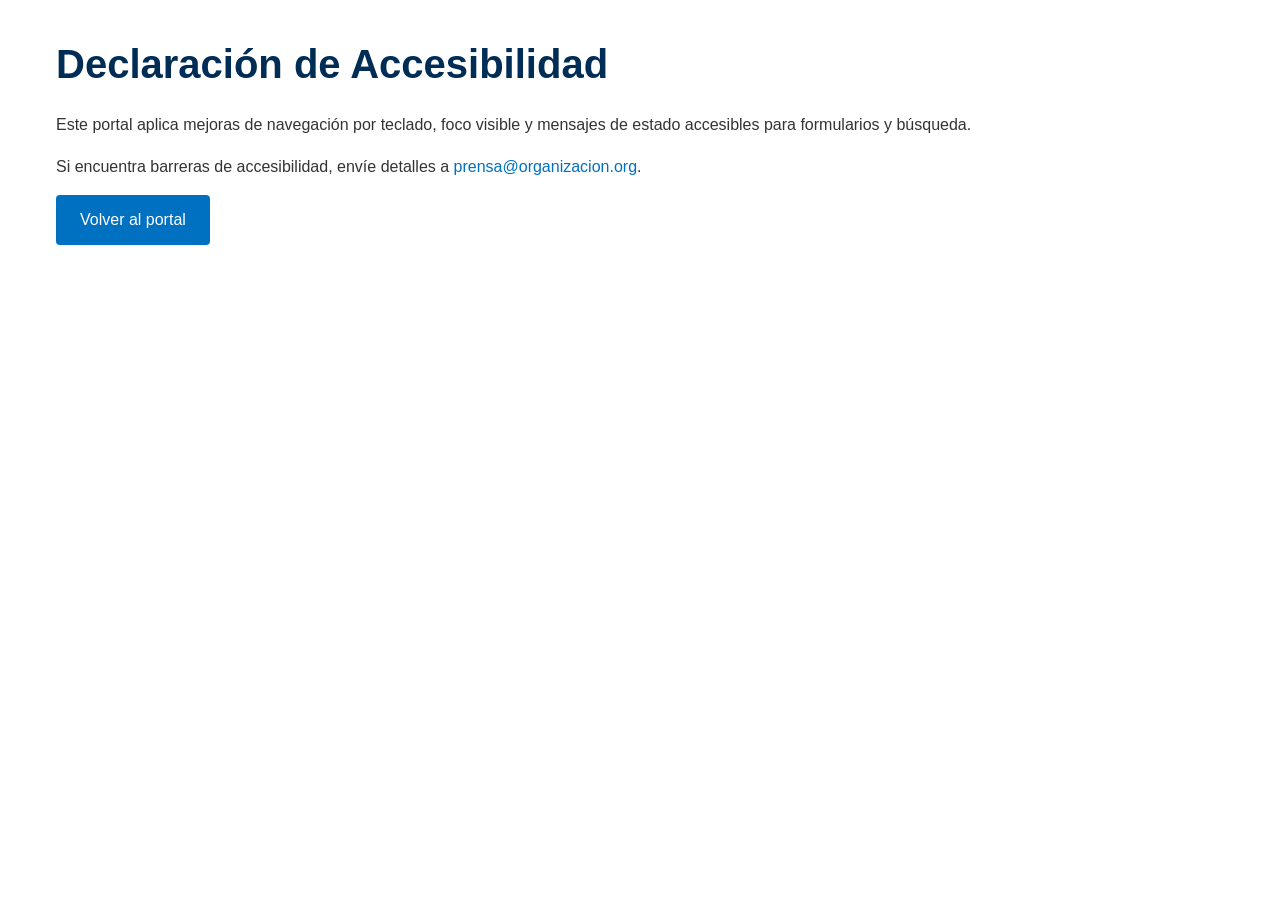
==== website/accessibility.html @ dd5d232c "Add files via upload Subida Inicial Test Portal de Prensa" ====
<!DOCTYPE html>
<html lang="es">
<head>
    <meta charset="UTF-8">
    <meta name="viewport" content="width=device-width, initial-scale=1.0">
    <title>Accesibilidad</title>
    <link rel="stylesheet" href="css/styles.css">
</head>
<body>
    <main class="section">
        <div class="container">
            <h1>Declaración de Accesibilidad</h1>
            <p>Este portal aplica mejoras de navegación por teclado, foco visible y mensajes de estado accesibles para formularios y búsqueda.</p>
            <p>Si encuentra barreras de accesibilidad, envíe detalles a <a href="mailto:prensa@organizacion.org">prensa@organizacion.org</a>.</p>
            <a class="btn" href="index.html">Volver al portal</a>
        </div>
    </main>
</body>
</html>
---- website/css/styles.css ----
/* Estilos generales para el Sitio Web Internacional de Prensa */

:root {
  /* Paleta de colores institucional */
  --azul-claro: rgb(67, 125, 179);
  --azul-oscuro: rgb(0, 45, 86);
  --azul-medio: rgb(0, 112, 192);
  --blanco: #ffffff;
  --gris-claro: #f5f5f5;
  --gris-medio: #e0e0e0;
  --gris-oscuro: #333333;
  --negro: #000000;
  
  /* Fuentes */
  --fuente-principal: 'Roboto', sans-serif;
  --fuente-titulos: 'Montserrat', sans-serif;
}

* {
  margin: 0;
  padding: 0;
  box-sizing: border-box;
}

html {
  font-size: 16px;
  scroll-behavior: smooth;
}

body {
  font-family: var(--fuente-principal);
  line-height: 1.6;
  color: var(--gris-oscuro);
  background-color: var(--blanco);
}

/* Tipografía */
h1, h2, h3, h4, h5, h6 {
  font-family: var(--fuente-titulos);
  color: var(--azul-oscuro);
  margin-bottom: 1rem;
}

h1 {
  font-size: 2rem;
}

h2 {
  font-size: 1.75rem;
}

h3 {
  font-size: 1.5rem;
}

p {
  margin-bottom: 1rem;
}

a {
  color: var(--azul-medio);
  text-decoration: none;
  transition: color 0.3s ease;
}

a:hover {
  color: var(--azul-oscuro);
}

a:focus-visible,
button:focus-visible,
input:focus-visible,
select:focus-visible,
textarea:focus-visible {
  outline: 3px solid rgba(0, 112, 192, 0.35);
  outline-offset: 2px;
}

/* Contenedores */
.container {
  width: 100%;
  max-width: 1200px;
  margin: 0 auto;
  padding: 0 1rem;
}

.section {
  padding: 2rem 0;
}

/* Header y navegación */
header {
  background-color: var(--azul-claro);
  color: var(--blanco);
  position: sticky;
  top: 0;
  z-index: 1000;
  box-shadow: 0 2px 5px rgba(0, 0, 0, 0.1);
}

.header-container {
  display: flex;
  justify-content: space-between;
  align-items: center;
  padding: 1rem;
}

.logo {
  display: flex;
  align-items: center;
}

.logo img {
  height: 40px;
  margin-right: 0.5rem;
}

.logo h1 {
  font-size: 1.2rem;
  color: var(--blanco);
  margin: 0;
}

/* Selector de idioma */
.language-selector {
  display: flex;
  margin-left: auto;
  margin-right: 1.5rem;
}

.language-btn {
  display: inline-block;
  padding: 0.3rem 0.6rem;
  margin: 0 0.2rem;
  background-color: transparent;
  color: var(--blanco);
  border: 1px solid var(--blanco);
  border-radius: 4px;
  font-size: 0.9rem;
  font-weight: 500;
  text-align: center;
  transition: all 0.3s ease;
}

.language-btn:hover {
  background-color: rgba(255, 255, 255, 0.2);
  color: var(--blanco);
}

.language-btn.active {
  background-color: var(--blanco);
  color: var(--azul-claro);
}

/* Menú de navegación */
.nav-toggle {
  display: block;
  background: none;
  border: none;
  color: var(--blanco);
  font-size: 1.5rem;
  cursor: pointer;
}

.nav-menu {
  position: fixed;
  top: 0;
  right: -100%;
  width: 80%;
  max-width: 300px;
  height: 100vh;
  background-color: var(--azul-oscuro);
  transition: right 0.3s ease;
  z-index: 1001;
  padding: 2rem 1rem;
  overflow-y: auto;
}

.nav-menu.active {
  right: 0;
}

.nav-close {
  position: absolute;
  top: 1rem;
  right: 1rem;
  background: none;
  border: none;
  color: var(--blanco);
  font-size: 1.5rem;
  cursor: pointer;
}

.nav-list {
  list-style: none;
  margin-top: 2rem;
}

.nav-item {
  margin-bottom: 1rem;
}

.nav-link {
  color: var(--blanco);
  font-size: 1.1rem;
  display: block;
  padding: 0.5rem 0;
  transition: color 0.3s ease;
}

.nav-link:hover {
  color: var(--gris-medio);
}

.nav-overlay {
  position: fixed;
  top: 0;
  left: 0;
  width: 100%;
  height: 100%;
  background-color: rgba(0, 0, 0, 0.5);
  z-index: 1000;
  display: none;
}

.nav-overlay.active {
  display: block;
}

/* Migas de pan */
.breadcrumb {
  background-color: var(--gris-claro);
  padding: 0.5rem 1rem;
  margin-bottom: 1rem;
}

.breadcrumb-list {
  list-style: none;
  display: flex;
  flex-wrap: wrap;
}

.breadcrumb-item {
  display: flex;
  align-items: center;
}

.breadcrumb-item:not(:last-child)::after {
  content: "/";
  margin: 0 0.5rem;
  color: var(--gris-oscuro);
}

.breadcrumb-link {
  color: var(--azul-medio);
}

.breadcrumb-link.active {
  color: var(--gris-oscuro);
  pointer-events: none;
}

/* Botones */
.btn {
  display: inline-block;
  padding: 0.75rem 1.5rem;
  background-color: var(--azul-medio);
  color: var(--blanco);
  border: none;
  border-radius: 4px;
  cursor: pointer;
  font-size: 1rem;
  font-weight: 500;
  text-align: center;
  transition: background-color 0.3s ease;
}

.btn:hover {
  background-color: var(--azul-oscuro);
  color: var(--blanco);
}

.btn-outline {
  background-color: transparent;
  border: 2px solid var(--azul-medio);
  color: var(--azul-medio);
}

.btn-outline:hover {
  background-color: var(--azul-medio);
  color: var(--blanco);
}

/* Tarjetas */
.card {
  background-color: var(--blanco);
  border-radius: 8px;
  box-shadow: 0 2px 10px rgba(0, 0, 0, 0.1);
  overflow: hidden;
  margin-bottom: 1.5rem;
  transition: transform 0.3s ease, box-shadow 0.3s ease;
}

.card:hover {
  transform: translateY(-5px);
  box-shadow: 0 5px 15px rgba(0, 0, 0, 0.2);
}

.card-img {
  width: 100%;
  height: 200px;
  object-fit: cover;
}

.card-content {
  padding: 1.5rem;
}

.card-title {
  font-size: 1.25rem;
  margin-bottom: 0.5rem;
}

.card-text {
  color: var(--gris-oscuro);
  margin-bottom: 1rem;
}

.card-date {
  color: var(--gris-oscuro);
  font-size: 0.9rem;
  margin-bottom: 0.5rem;
}

.card-link {
  font-weight: 500;
}

/* Grids */
.grid {
  display: grid;
  grid-template-columns: 1fr;
  gap: 1.5rem;
}

/* Sección de noticias */
.news-featured {
  margin-bottom: 2rem;
}

.news-featured .card {
  margin-bottom: 0;
}

.news-filters {
  display: flex;
  flex-wrap: wrap;
  gap: 0.5rem;
  margin-bottom: 1.5rem;
}

.news-filter {
  padding: 0.5rem 1rem;
  background-color: var(--gris-claro);
  border: 0;
  border-radius: 20px;
  font-size: 0.9rem;
  font-family: inherit;
  line-height: 1;
  cursor: pointer;
  transition: background-color 0.3s ease;
}

.news-filter:hover, .news-filter.active {
  background-color: var(--azul-claro);
  color: var(--blanco);
}

.news-latest {
  background-color: var(--azul-claro);
  color: var(--blanco);
  padding: 0.25rem 0.5rem;
  border-radius: 4px;
  font-size: 0.8rem;
  display: inline-block;
  margin-bottom: 0.5rem;
}

/* Galería multimedia */
.gallery-grid {
  display: grid;
  grid-template-columns: 1fr;
  gap: 1rem;
}

.gallery-item {
  display: block;
  width: 100%;
  padding: 0;
  border: 0;
  background: transparent;
  text-align: left;
  position: relative;
  overflow: hidden;
  border-radius: 8px;
  cursor: pointer;
}

.gallery-img {
  width: 100%;
  height: 200px;
  object-fit: cover;
  transition: transform 0.3s ease;
}

.gallery-item:hover .gallery-img {
  transform: scale(1.05);
}

.gallery-overlay {
  position: absolute;
  bottom: 0;
  left: 0;
  width: 100%;
  padding: 1rem;
  background: linear-gradient(transparent, rgba(0, 0, 0, 0.7));
  color: var(--blanco);
}

.gallery-title {
  font-size: 1rem;
  margin-bottom: 0.25rem;
  color: var(--blanco);
}

.gallery-type {
  font-size: 0.8rem;
  opacity: 0.8;
}

/* Calendario de eventos */
.calendar {
  background-color: var(--blanco);
  border-radius: 8px;
  box-shadow: 0 2px 10px rgba(0, 0, 0, 0.1);
  overflow: hidden;
}

.calendar-header {
  background-color: var(--azul-oscuro);
  color: var(--blanco);
  padding: 1rem;
  text-align: center;
}

.calendar-title {
  font-size: 1.25rem;
  margin: 0;
  color: var(--blanco);
}

.calendar-nav {
  display: flex;
  justify-content: space-between;
  margin-top: 0.5rem;
}

.calendar-btn {
  background: none;
  border: none;
  color: var(--blanco);
  cursor: pointer;
  font-size: 1rem;
}

.calendar-grid {
  display: grid;
  grid-template-columns: repeat(7, 1fr);
  gap: 1px;
  background-color: var(--gris-medio);
}

.calendar-day {
  background-color: var(--blanco);
  padding: 0.5rem;
  min-height: 80px;
  position: relative;
}

.calendar-day--empty {
  background-color: #fafafa;
}

.calendar-date {
  font-size: 0.9rem;
  margin-bottom: 0.5rem;
}

.calendar-event {
  display: block;
  width: 100%;
  text-align: left;
  border: 0;
  background-color: var(--azul-claro);
  color: var(--blanco);
  padding: 0.25rem 0.5rem;
  border-radius: 4px;
  font-size: 0.8rem;
  margin-bottom: 0.25rem;
  cursor: pointer;
}

/* Información de contacto */
.contact-info {
  margin-bottom: 2rem;
}

.contact-list {
  list-style: none;
}

.contact-item {
  display: flex;
  align-items: flex-start;
  margin-bottom: 1rem;
}

.contact-icon {
  margin-right: 0.5rem;
  color: var(--azul-medio);
  font-size: 1.25rem;
  min-width: 1.25rem;
}

.contact-text {
  flex: 1;
}

.social-links {
  display: flex;
  gap: 1rem;
  margin-top: 1rem;
}

.social-link {
  display: flex;
  align-items: center;
  justify-content: center;
  width: 40px;
  height: 40px;
  background-color: var(--azul-medio);
  color: var(--blanco);
  border-radius: 50%;
  transition: background-color 0.3s ease;
}

.social-link:hover {
  background-color: var(--azul-oscuro);
  color: var(--blanco);
}

/* Kits de prensa */
.press-kit {
  background-color: var(--gris-claro);
  border-radius: 8px;
  padding: 1.5rem;
  margin-bottom: 1.5rem;
}

.press-kit-title {
  font-size: 1.25rem;
  margin-bottom: 1rem;
}

.press-kit-description {
  margin-bottom: 1rem;
}

.press-kit-files {
  list-style: none;
}

.press-kit-file {
  display: flex;
  align-items: center;
  padding: 0.75rem;
  background-color: var(--blanco);
  border-radius: 4px;
  margin-bottom: 0.5rem;
}

.press-kit-file-icon {
  margin-right: 0.5rem;
  color: var(--azul-medio);
}

.press-kit-file-name {
  flex: 1;
}

.press-kit-file-size {
  color: var(--gris-oscuro);
  font-size: 0.9rem;
  margin-right: 0.5rem;
}

.press-kit-file-download {
  color: var(--azul-medio);
}

/* Equipo */
.team-director {
  text-align: center;
  margin-bottom: 3rem;
}

.team-director-img {
  width: 300px;
  height: 376px;
  object-fit: cover;
  border-radius: 8px;
  margin-bottom: 1rem;
}

.team-director-name {
  font-size: 1.5rem;
  margin-bottom: 0.5rem;
}

.team-director-position {
  color: var(--azul-medio);
  margin-bottom: 1rem;
}

.team-grid {
  display: grid;
  grid-template-columns: 1fr;
  gap: 1.5rem;
}

.team-member {
  text-align: center;
}

.team-member-img {
  width: 125px;
  height: 150px;
  object-fit: cover;
  border-radius: 8px;
  margin-bottom: 0.5rem;
}

.team-member-name {
  font-size: 1.1rem;
  margin-bottom: 0.25rem;
}

.team-member-position {
  color: var(--azul-medio);
  font-size: 0.9rem;
}

/* Buscador */
.search-container {
  margin-bottom: 2rem;
}

.search-form {
  display: flex;
  gap: 0.5rem;
}

.search-input {
  flex: 1;
  padding: 0.75rem;
  border: 1px solid var(--gris-medio);
  border-radius: 4px;
  font-size: 1rem;
}

.search-btn {
  padding: 0.75rem 1rem;
}

.search-filters {
  display: flex;
  flex-wrap: wrap;
  gap: 1rem;
  margin-top: 1rem;
}

.search-filter {
  display: flex;
  align-items: center;
}

.search-filter-label {
  margin-left: 0.25rem;
}

.search-feedback,
.subscribe-feedback,
.form-feedback {
  min-height: 1.25rem;
  margin-top: 0.75rem;
  font-size: 0.95rem;
}

.is-success {
  color: #1f7a1f;
}

.is-error {
  color: #a21a1a;
}

.search-match {
  box-shadow: 0 0 0 3px rgba(0, 112, 192, 0.25);
  border-radius: 8px;
}

.alert {
  display: flex;
  align-items: flex-start;
  gap: 0.75rem;
  padding: 1rem;
  border-radius: 8px;
  background-color: #eaf4ff;
  color: var(--azul-oscuro);
  margin: 1rem 0 1.5rem;
}

.alert i {
  margin-top: 0.1rem;
}

.gallery-modal,
.event-modal {
  position: fixed;
  inset: 0;
  background-color: rgba(0, 0, 0, 0.65);
  z-index: 2000;
  display: flex;
  align-items: center;
  justify-content: center;
  padding: 1rem;
}

.gallery-modal-content,
.event-modal-content {
  width: min(760px, 100%);
  max-height: 90vh;
  overflow: auto;
  background-color: #fff;
  border-radius: 8px;
  padding: 1rem;
  position: relative;
}

.gallery-modal-close,
.event-modal-close {
  position: absolute;
  top: 0.5rem;
  right: 0.5rem;
  border: 0;
  background: transparent;
  font-size: 1.8rem;
  line-height: 1;
  cursor: pointer;
  color: var(--gris-oscuro);
}

.gallery-modal-img {
  width: 100%;
  border-radius: 6px;
  margin: 0.75rem 0;
}

.gallery-modal-title,
.event-modal-title {
  margin-bottom: 0.5rem;
}

.gallery-modal-type,
.event-modal-date {
  color: var(--gris-oscuro);
  margin-bottom: 0.75rem;
}

.event-modal-details {
  margin-bottom: 0;
}

/* Footer */
footer {
  background-color: var(--azul-oscuro);
  color: var(--blanco);
  padding: 2rem 0;
  margin-top: 3rem;
}

.footer-container {
  display: grid;
  grid-template-columns: 1fr;
  gap: 2rem;
}

.footer-logo {
  display: flex;
  align-items: center;
  margin-bottom: 1rem;
}

.footer-logo img {
  height: 40px;
  margin-right: 0.5rem;
}

.footer-logo h2 {
  font-size: 1.2rem;
  color: var(--blanco);
  margin: 0;
}

.footer-description {
  color: var(--gris-claro);
  margin-bottom: 1rem;
}

.footer-title {
  font-size: 1.1rem;
  color: var(--blanco);
  margin-bottom: 1rem;
}

.footer-links {
  list-style: none;
}

.footer-link {
  margin-bottom: 0.5rem;
}

.footer-link a {
  color: var(--gris-claro);
  transition: color 0.3s ease;
}

.footer-link a:hover {
  color: var(--blanco);
}

.footer-bottom {
  margin-top: 2rem;
  padding-top: 1rem;
  border-top: 1px solid rgba(255, 255, 255, 0.1);
  text-align: center;
  color: var(--gris-claro);
  font-size: 0.9rem;
}

/* Suscripción */
.subscribe-form {
  display: flex;
  gap: 0.5rem;
  margin-top: 1rem;
}

.subscribe-input {
  flex: 1;
  padding: 0.75rem;
  border: none;
  border-radius: 4px;
  font-size: 1rem;
}

.subscribe-btn {
  padding: 0.75rem 1rem;
  background-color: var(--azul-medio);
  color: var(--blanco);
  border: none;
  border-radius: 4px;
  cursor: pointer;
  transition: background-color 0.3s ease;
}

.subscribe-btn:hover {
  background-color: var(--azul-claro);
}

/* Media queries para diseño responsivo */
@media (min-width: 576px) {
  .gallery-grid {
    grid-template-columns: repeat(2, 1fr);
  }
  
  .team-grid {
    grid-template-columns: repeat(2, 1fr);
  }
}

@media (min-width: 768px) {
  h1 {
    font-size: 2.5rem;
  }
  
  h2 {
    font-size: 2rem;
  }
  
  h3 {
    font-size: 1.75rem;
  }
  
  .grid {
    grid-template-columns: repeat(2, 1fr);
  }
  
  .gallery-grid {
    grid-template-columns: repeat(3, 1fr);
  }
  
  .team-grid {
    grid-template-columns: repeat(3, 1fr);
  }
  
  .footer-container {
    grid-template-columns: repeat(2, 1fr);
  }
}

@media (min-width: 992px) {
  .nav-toggle {
    display: none;
  }
  
  .nav-menu {
    position: static;
    width: auto;
    height: auto;
    background-color: transparent;
    padding: 0;
    overflow: visible;
  }
  
  .nav-close {
    display: none;
  }
  
  .nav-list {
    display: flex;
    margin: 0;
  }
  
  .nav-item {
    margin: 0 0 0 1.5rem;
  }
  
  .nav-link {
    padding: 0;
  }
  
  .grid {
    grid-template-columns: repeat(3, 1fr);
  }
  
  .gallery-grid {
    grid-template-columns: repeat(4, 1fr);
  }
  
  .team-grid {
    grid-template-columns: repeat(4, 1fr);
  }
  
  .footer-container {
    grid-template-columns: repeat(4, 1fr);
  }
}

@media (min-width: 1200px) {
  .gallery-grid {
    grid-template-columns: repeat(5, 1fr);
  }
}
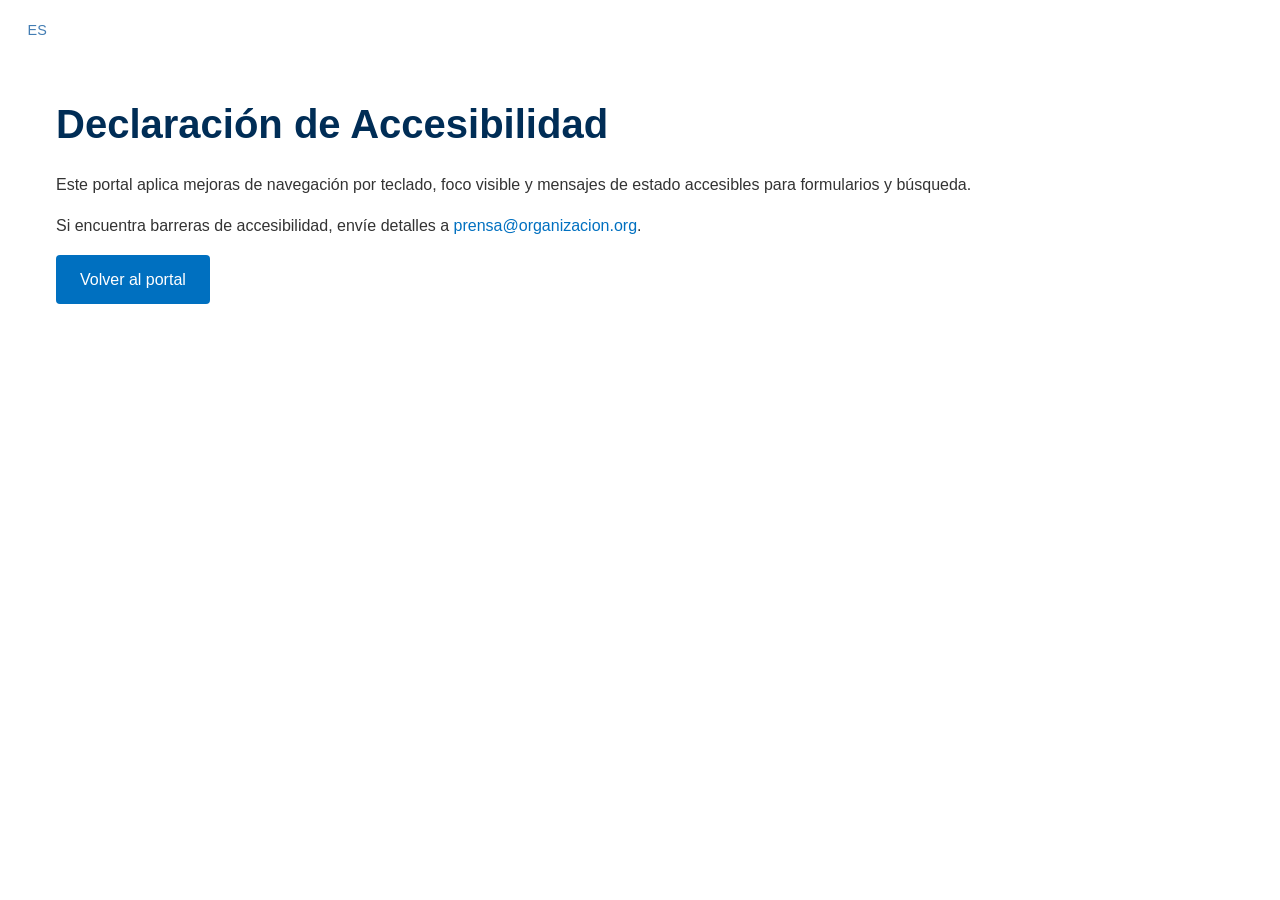
==== commit 36ea16ed: "Add bilingual language switcher infrastructure across site" ====
--- a/website/accessibility.html
+++ b/website/accessibility.html
@@ -3,17 +3,22 @@
 <head>
     <meta charset="UTF-8">
     <meta name="viewport" content="width=device-width, initial-scale=1.0">
-    <title>Accesibilidad</title>
+    <title data-i18n="accessibility.title">Accesibilidad</title>
     <link rel="stylesheet" href="css/styles.css">
 </head>
 <body>
+    <div class="language-selector" style="padding:1rem; text-align:right;">
+        <button type="button" class="language-btn" data-lang="es">ES</button>
+        <button type="button" class="language-btn" data-lang="en">EN</button>
+    </div>
     <main class="section">
         <div class="container">
-            <h1>Declaración de Accesibilidad</h1>
-            <p>Este portal aplica mejoras de navegación por teclado, foco visible y mensajes de estado accesibles para formularios y búsqueda.</p>
-            <p>Si encuentra barreras de accesibilidad, envíe detalles a <a href="mailto:prensa@organizacion.org">prensa@organizacion.org</a>.</p>
-            <a class="btn" href="index.html">Volver al portal</a>
+            <h1 data-i18n="accessibility.heading">Declaración de Accesibilidad</h1>
+            <p data-i18n="accessibility.p1">Este portal aplica mejoras de navegación por teclado, foco visible y mensajes de estado accesibles para formularios y búsqueda.</p>
+            <p data-i18n="accessibility.p2">Si encuentra barreras de accesibilidad, envíe detalles a <a href="mailto:prensa@organizacion.org">prensa@organizacion.org</a>.</p>
+            <a class="btn" href="index.html" data-i18n="common.backPortal">Volver al portal</a>
         </div>
     </main>
+    <script src="js/i18n.js"></script>
 </body>
 </html>
--- a/website/css/styles.css
+++ b/website/css/styles.css
@@ -102,12 +102,15 @@
   display: flex;
   justify-content: space-between;
   align-items: center;
+  gap: 0.5rem;
   padding: 1rem;
 }
 
 .logo {
   display: flex;
   align-items: center;
+  min-width: 0;
+  flex: 1;
 }
 
 .logo img {
@@ -116,7 +119,7 @@
 }
 
 .logo h1 {
-  font-size: 1.2rem;
+  font-size: clamp(1.05rem, 4.4vw, 1.2rem);
   color: var(--blanco);
   margin: 0;
 }
@@ -124,14 +127,16 @@
 /* Selector de idioma */
 .language-selector {
   display: flex;
+  flex-shrink: 0;
   margin-left: auto;
-  margin-right: 1.5rem;
+  margin-right: 0.5rem;
 }
 
 .language-btn {
   display: inline-block;
-  padding: 0.3rem 0.6rem;
-  margin: 0 0.2rem;
+  min-width: 2.35rem;
+  padding: 0.3rem 0.45rem;
+  margin: 0 0.15rem;
   background-color: transparent;
   color: var(--blanco);
   border: 1px solid var(--blanco);
@@ -155,6 +160,7 @@
 /* Menú de navegación */
 .nav-toggle {
   display: block;
+  flex-shrink: 0;
   background: none;
   border: none;
   color: var(--blanco);
@@ -930,13 +936,32 @@
 }
 
 @media (min-width: 992px) {
+  .header-container {
+    display: grid;
+    grid-template-columns: minmax(320px, 1fr) auto;
+    align-items: center;
+    column-gap: 1rem;
+    row-gap: 0.75rem;
+  }
+
+  .logo {
+    min-width: 0;
+    flex: initial;
+  }
+
+  .language-selector {
+    margin-left: 0;
+    margin-right: 0;
+  }
+
   .nav-toggle {
     display: none;
   }
   
   .nav-menu {
+    grid-column: 1 / -1;
     position: static;
-    width: auto;
+    width: 100%;
     height: auto;
     background-color: transparent;
     padding: 0;
@@ -949,15 +974,25 @@
   
   .nav-list {
     display: flex;
+    flex-wrap: wrap;
+    justify-content: center;
+    gap: 0.35rem 0.5rem;
     margin: 0;
   }
   
   .nav-item {
-    margin: 0 0 0 1.5rem;
+    margin: 0;
   }
   
   .nav-link {
-    padding: 0;
+    padding: 0.3rem 0.45rem;
+    border-radius: 4px;
+    font-size: 0.9rem;
+    white-space: nowrap;
+  }
+
+  .nav-link:hover {
+    background-color: rgba(255, 255, 255, 0.15);
   }
   
   .grid {
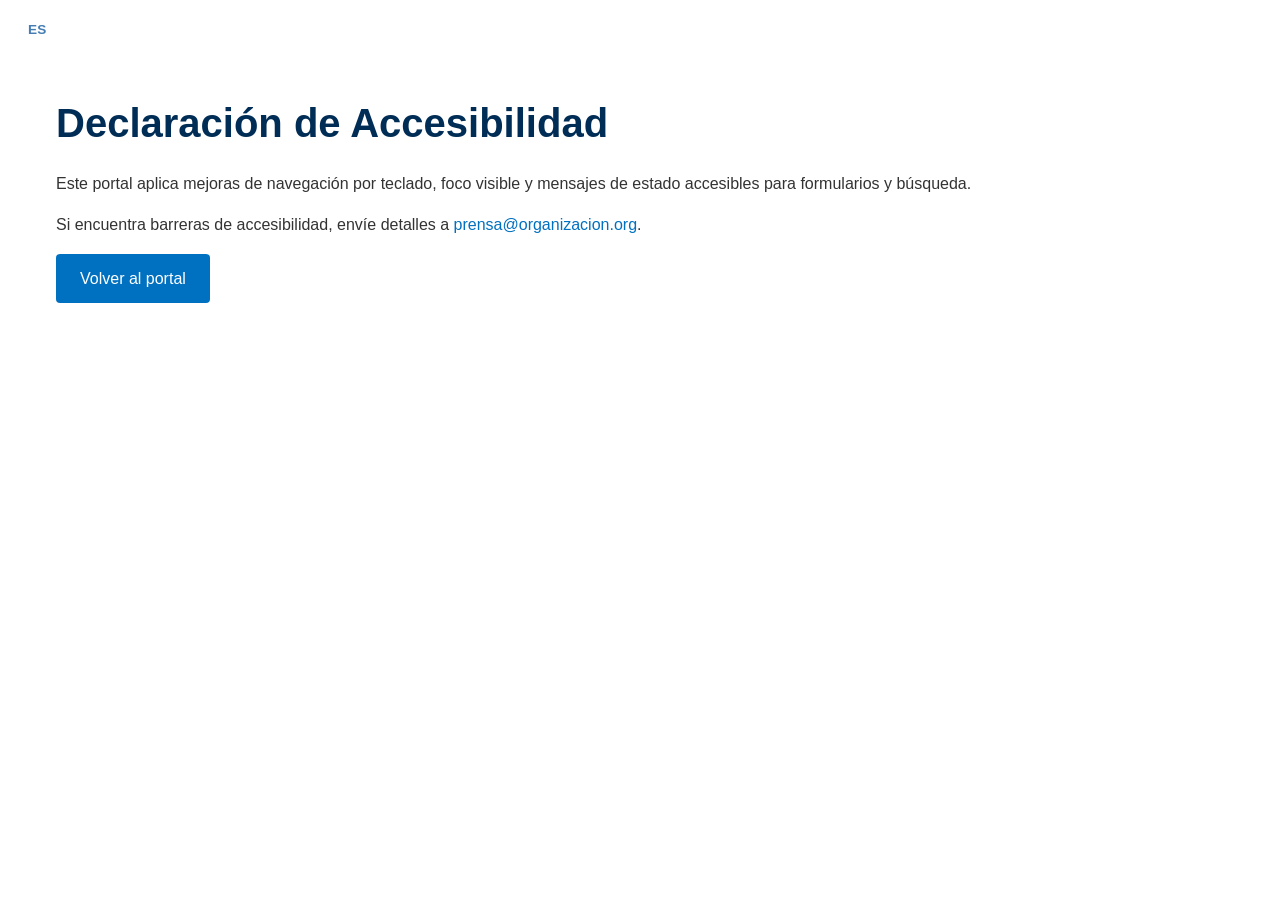
==== commit f0e57b62: "Update accessibility.html" ====
--- a/website/accessibility.html
+++ b/website/accessibility.html
@@ -15,7 +15,7 @@
         <div class="container">
             <h1 data-i18n="accessibility.heading">Declaración de Accesibilidad</h1>
             <p data-i18n="accessibility.p1">Este portal aplica mejoras de navegación por teclado, foco visible y mensajes de estado accesibles para formularios y búsqueda.</p>
-            <p data-i18n="accessibility.p2">Si encuentra barreras de accesibilidad, envíe detalles a <a href="mailto:prensa@organizacion.org">prensa@organizacion.org</a>.</p>
+            <p data-i18n="accessibility.p2">Si encuentra barreras de accesibilidad, envíe detalles a <a href="mailto:oaspress@oas.org">oaspress@oas.org</a>.</p>
             <a class="btn" href="index.html" data-i18n="common.backPortal">Volver al portal</a>
         </div>
     </main>
--- a/website/css/styles.css
+++ b/website/css/styles.css
@@ -95,15 +95,18 @@
   position: sticky;
   top: 0;
   z-index: 1000;
-  box-shadow: 0 2px 5px rgba(0, 0, 0, 0.1);
+  box-shadow: 0 4px 12px rgba(0, 0, 0, 0.16);
+}
+
+.header-top {
+  border-bottom: 1px solid rgba(255, 255, 255, 0.2);
 }
 
 .header-container {
   display: flex;
-  justify-content: space-between;
   align-items: center;
-  gap: 0.5rem;
-  padding: 1rem;
+  gap: 0.75rem;
+  padding: 0.9rem 1rem;
 }
 
 .logo {
@@ -114,12 +117,12 @@
 }
 
 .logo img {
-  height: 40px;
-  margin-right: 0.5rem;
+  height: 42px;
+  margin-right: 0.65rem;
 }
 
 .logo h1 {
-  font-size: clamp(1.05rem, 4.4vw, 1.2rem);
+  font-size: clamp(1.02rem, 4.2vw, 1.2rem);
   color: var(--blanco);
   margin: 0;
 }
@@ -129,7 +132,6 @@
   display: flex;
   flex-shrink: 0;
   margin-left: auto;
-  margin-right: 0.5rem;
 }
 
 .language-btn {
@@ -140,11 +142,11 @@
   background-color: transparent;
   color: var(--blanco);
   border: 1px solid var(--blanco);
-  border-radius: 4px;
-  font-size: 0.9rem;
-  font-weight: 500;
+  border-radius: 999px;
+  font-size: 0.85rem;
+  font-weight: 600;
   text-align: center;
-  transition: all 0.3s ease;
+  transition: all 0.2s ease;
 }
 
 .language-btn:hover {
@@ -155,6 +157,10 @@
 .language-btn.active {
   background-color: var(--blanco);
   color: var(--azul-claro);
+}
+
+.header-nav {
+  background-color: rgba(0, 0, 0, 0.08);
 }
 
 /* Menú de navegación */
@@ -164,7 +170,7 @@
   background: none;
   border: none;
   color: var(--blanco);
-  font-size: 1.5rem;
+  font-size: 1.35rem;
   cursor: pointer;
 }
 
@@ -172,8 +178,8 @@
   position: fixed;
   top: 0;
   right: -100%;
-  width: 80%;
-  max-width: 300px;
+  width: 82%;
+  max-width: 330px;
   height: 100vh;
   background-color: var(--azul-oscuro);
   transition: right 0.3s ease;
@@ -203,19 +209,50 @@
 }
 
 .nav-item {
-  margin-bottom: 1rem;
+  margin-bottom: 0.2rem;
 }
 
 .nav-link {
   color: var(--blanco);
-  font-size: 1.1rem;
+  font-size: 1.05rem;
   display: block;
-  padding: 0.5rem 0;
-  transition: color 0.3s ease;
+  padding: 0.6rem 0.25rem;
+  transition: color 0.2s ease, background-color 0.2s ease;
 }
 
 .nav-link:hover {
-  color: var(--gris-medio);
+  color: var(--blanco);
+  background-color: rgba(255, 255, 255, 0.1);
+}
+
+.nav-item--more {
+  position: relative;
+}
+
+.nav-more-toggle {
+  width: 100%;
+  background: none;
+  border: none;
+  text-align: left;
+  cursor: pointer;
+  font-family: inherit;
+}
+
+.more-menu {
+  list-style: none;
+  display: none;
+  margin-left: 0.8rem;
+  padding-left: 0.75rem;
+  border-left: 1px solid rgba(255, 255, 255, 0.28);
+}
+
+.nav-item--more.is-open .more-menu {
+  display: block;
+}
+
+.more-menu .nav-link {
+  font-size: 0.98rem;
+  padding: 0.45rem 0.2rem;
 }
 
 .nav-overlay {
@@ -232,7 +269,6 @@
 .nav-overlay.active {
   display: block;
 }
-
 /* Migas de pan */
 .breadcrumb {
   background-color: var(--gris-claro);
@@ -937,11 +973,7 @@
 
 @media (min-width: 992px) {
   .header-container {
-    display: grid;
-    grid-template-columns: minmax(320px, 1fr) auto;
-    align-items: center;
-    column-gap: 1rem;
-    row-gap: 0.75rem;
+    padding: 0.9rem 1rem;
   }
 
   .logo {
@@ -950,51 +982,92 @@
   }
 
   .language-selector {
-    margin-left: 0;
+    margin-left: auto;
     margin-right: 0;
   }
 
   .nav-toggle {
     display: none;
   }
-  
+
   .nav-menu {
-    grid-column: 1 / -1;
     position: static;
     width: 100%;
+    max-width: 1200px;
     height: auto;
     background-color: transparent;
-    padding: 0;
+    padding: 0.65rem 1rem;
     overflow: visible;
   }
-  
+
   .nav-close {
     display: none;
   }
-  
+
   .nav-list {
     display: flex;
-    flex-wrap: wrap;
+    flex-wrap: nowrap;
     justify-content: center;
-    gap: 0.35rem 0.5rem;
+    align-items: center;
+    gap: 0.25rem;
     margin: 0;
   }
-  
+
   .nav-item {
     margin: 0;
   }
-  
+
   .nav-link {
-    padding: 0.3rem 0.45rem;
-    border-radius: 4px;
-    font-size: 0.9rem;
+    padding: 0.5rem 0.58rem;
+    border-radius: 6px;
+    font-size: 0.85rem;
+    font-weight: 500;
     white-space: nowrap;
   }
 
   .nav-link:hover {
-    background-color: rgba(255, 255, 255, 0.15);
-  }
-  
+    background-color: rgba(255, 255, 255, 0.18);
+  }
+
+  .nav-item--more .more-menu {
+    display: block;
+    position: absolute;
+    top: calc(100% + 0.35rem);
+    right: 0;
+    min-width: 240px;
+    margin-left: 0;
+    padding: 0.35rem;
+    border-left: 0;
+    border-radius: 8px;
+    background-color: var(--azul-oscuro);
+    box-shadow: 0 10px 22px rgba(0, 0, 0, 0.28);
+    opacity: 0;
+    visibility: hidden;
+    transform: translateY(-4px);
+    transition: opacity 0.2s ease, transform 0.2s ease;
+    pointer-events: none;
+  }
+
+  .nav-item--more .more-menu .nav-link {
+    font-size: 0.88rem;
+    border-radius: 6px;
+    padding: 0.5rem 0.6rem;
+  }
+
+  .nav-item--more:hover .more-menu,
+  .nav-item--more:focus-within .more-menu,
+  .nav-item--more.is-open .more-menu {
+    opacity: 1;
+    visibility: visible;
+    transform: translateY(0);
+    pointer-events: auto;
+  }
+
+  .nav-more-toggle {
+    width: auto;
+    text-align: center;
+  }
+
   .grid {
     grid-template-columns: repeat(3, 1fr);
   }
